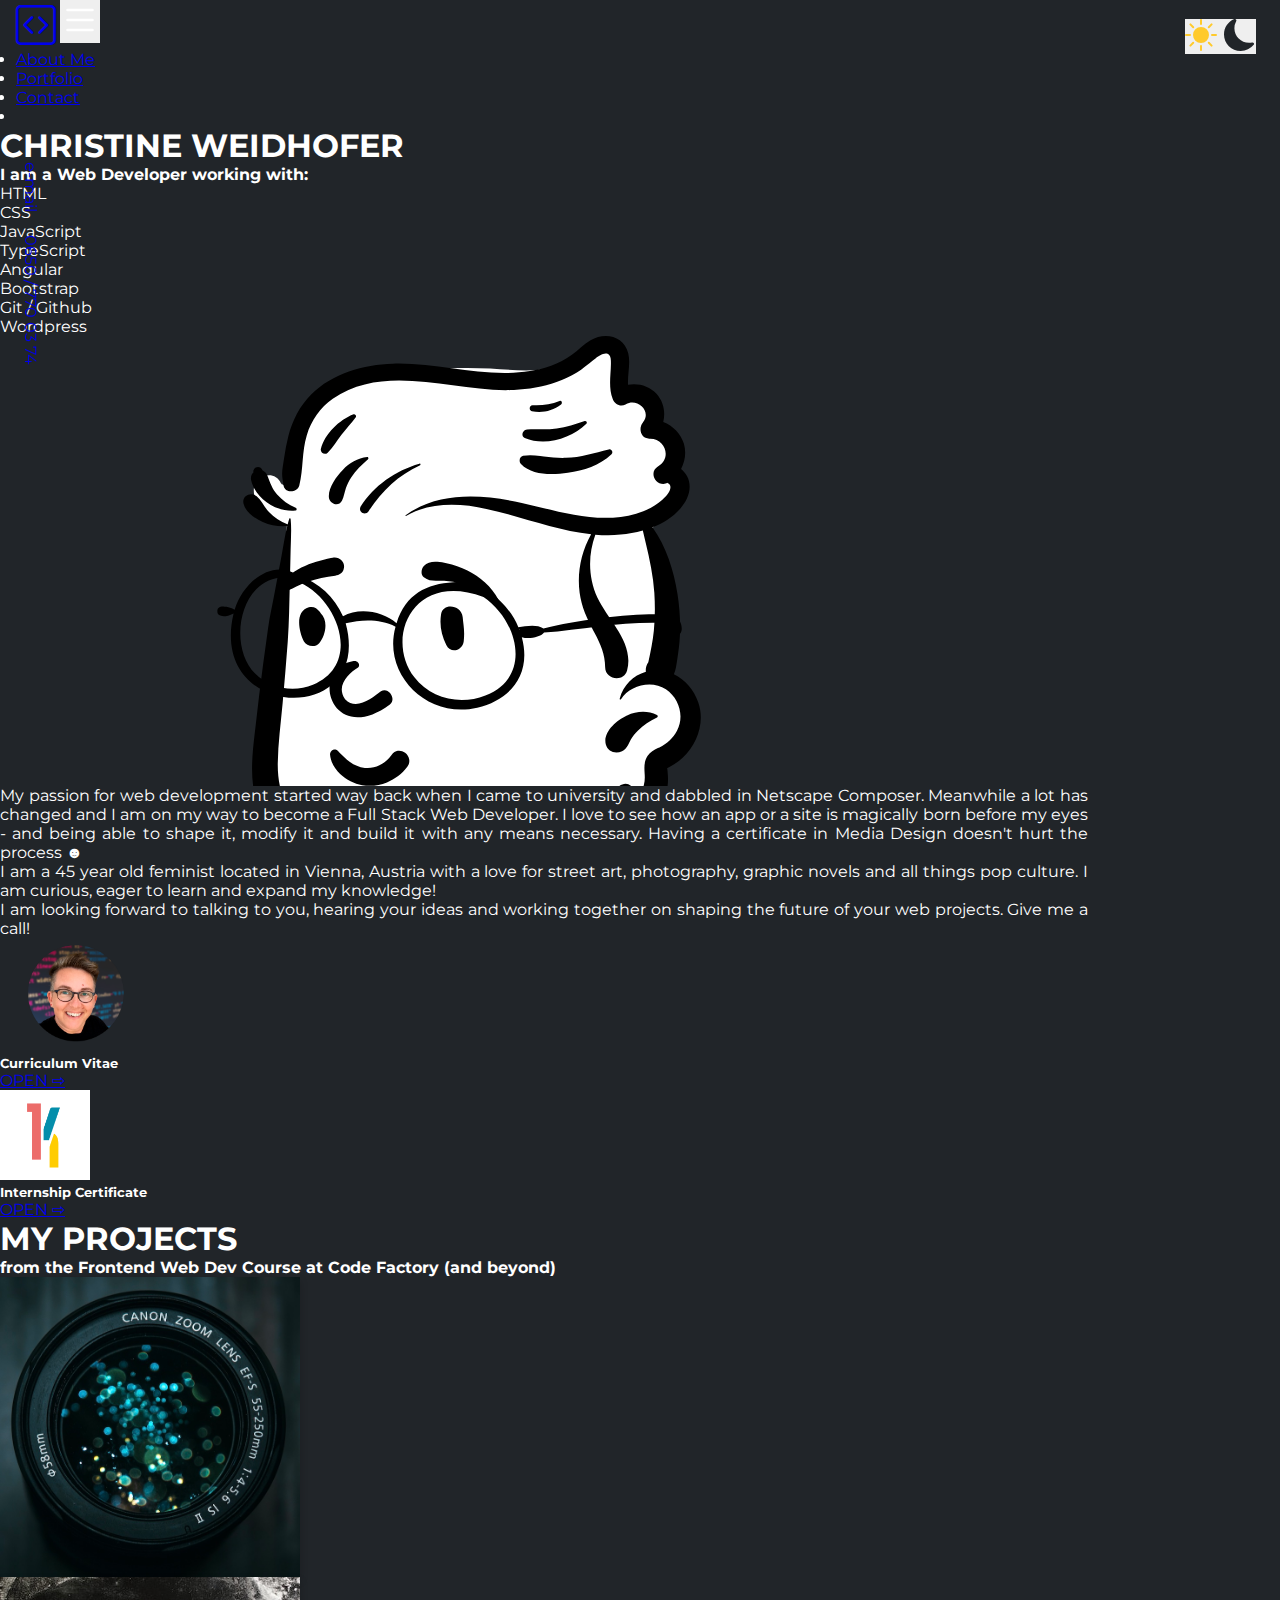
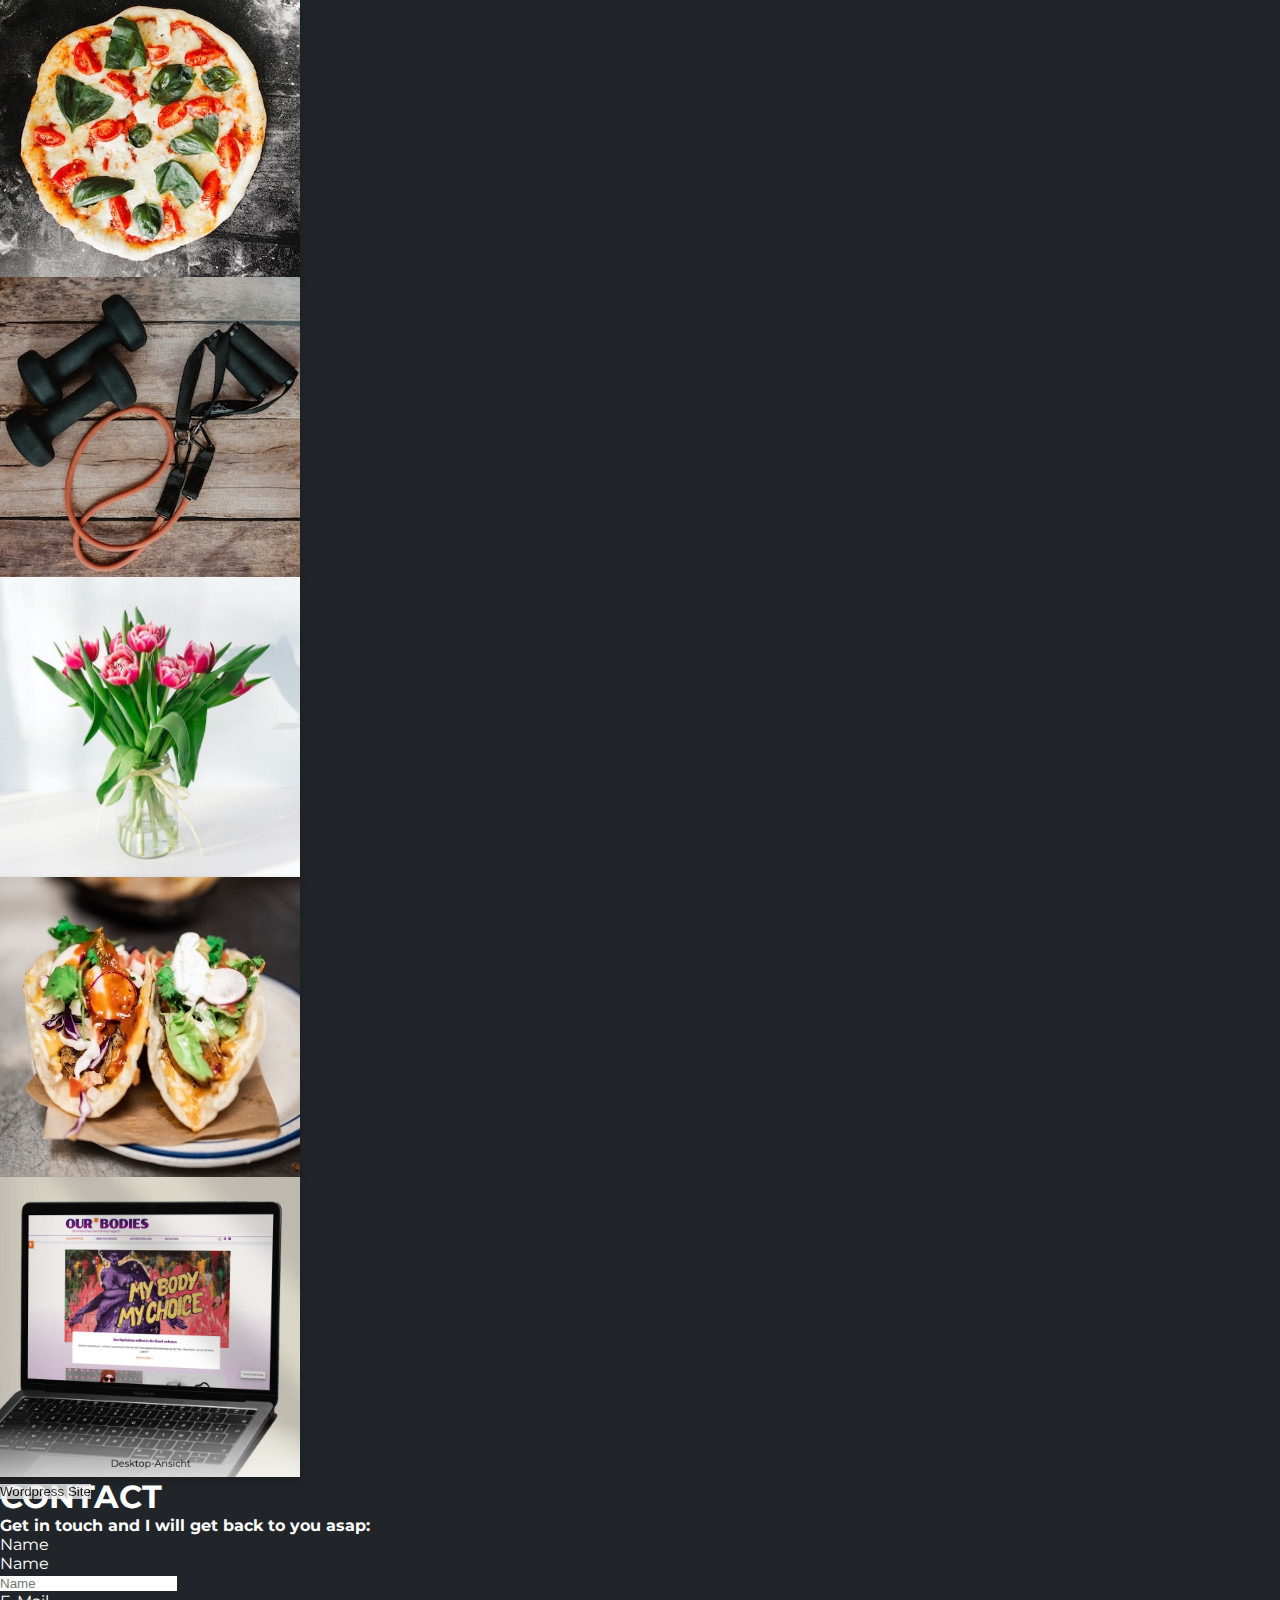
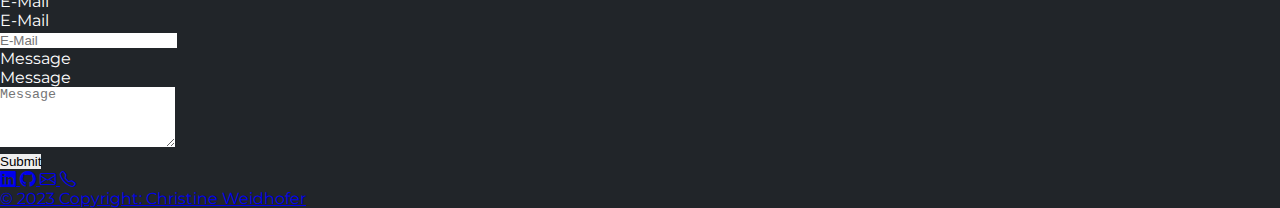
==== index.html @ 84684dff "add certificates/pics" ====
<!DOCTYPE html>
<html lang="en">
<head>
  <meta charset="UTF-8">
  <meta http-equiv="X-UA-Compatible" content="IE=edge">
  <meta name="viewport" content="width=device-width, initial-scale=1.0">
  <meta name="description" content="A selection of my projects from the Frontend Web Dev Course">
  <meta name="author" content="Christine Weidhofer">
  <title>Portfolio Christine Weidhofer</title>
  <link rel="icon" type="image/x-icon" href="favicon.ico">
  <!-- Bootstrap icons -->
  <link rel="stylesheet" href="https://cdn.jsdelivr.net/npm/bootstrap-icons@1.10.3/font/bootstrap-icons.css">
  <!-- Bootstrap -->
  <link href="https://cdn.jsdelivr.net/npm/bootstrap@5.2.3/dist/css/bootstrap.min.css" rel="stylesheet" integrity="sha384-rbsA2VBKQhggwzxH7pPCaAqO46MgnOM80zW1RWuH61DGLwZJEdK2Kadq2F9CUG65" crossorigin="anonymous">
  <!-- animate.css -->
  <link rel="stylesheet" href="https://cdnjs.cloudflare.com/ajax/libs/animate.css/4.1.1/animate.min.css"/>
  <!-- my own styles -->
  <link rel="stylesheet" href="styles.css">
</head>
<body>
  <header>
    <nav class="navbar navbar-expand-lg bg-dark">
      <div class="container-fluid">
        <a class="navbar-brand text-warning" href="#"><i class="bi bi-code-square"></i></a>
        <button class="navbar-toggler" type="button" data-bs-toggle="collapse" data-bs-target="#navbarNav" aria-controls="navbarNav" aria-expanded="false" aria-label="Toggle navigation">
          <svg xmlns="http://www.w3.org/2000/svg" width="40" height="40" fill="white" class="bi bi-list" viewBox="0 0 16 16">
            <path fill-rule="evenodd" d="M2.5 12a.5.5 0 0 1 .5-.5h10a.5.5 0 0 1 0 1H3a.5.5 0 0 1-.5-.5zm0-4a.5.5 0 0 1 .5-.5h10a.5.5 0 0 1 0 1H3a.5.5 0 0 1-.5-.5zm0-4a.5.5 0 0 1 .5-.5h10a.5.5 0 0 1 0 1H3a.5.5 0 0 1-.5-.5z"/>
          </svg>
        </button>
        <div class="collapse navbar-collapse" id="navbarNav">
          <ul class="navbar-nav d-flex justify-content-between align-items-center">
            <div class="nav-wrap d-flex flex-column flex-lg-row justify-content-center align-items-center">
              <li class="nav-item">
                <a class="nav-link text-light text-uppercase" href="#about">About Me</a>
              </li>
              <li class="nav-item">
                <a class="nav-link text-light text-uppercase" href="#portfolio">Portfolio</a>
              </li>
              <li class="nav-item">
                <a class="nav-link text-light text-uppercase" href="#contact">Contact</a>
              </li>
            </div>
            <div>
              <!-- Dark / Light - Mode Button -->
              <li class="nav-item">
                <button id="btn-light-mode" class="btn btn-secondary text-light btn-light-mode" aria-label="dark mode button"><svg xmlns="http://www.w3.org/2000/svg" width="32" height="32" fill="#ffca2b" class="bi bi-brightness-high-fill" viewBox="0 0 16 16">
                  <path d="M12 8a4 4 0 1 1-8 0 4 4 0 0 1 8 0zM8 0a.5.5 0 0 1 .5.5v2a.5.5 0 0 1-1 0v-2A.5.5 0 0 1 8 0zm0 13a.5.5 0 0 1 .5.5v2a.5.5 0 0 1-1 0v-2A.5.5 0 0 1 8 13zm8-5a.5.5 0 0 1-.5.5h-2a.5.5 0 0 1 0-1h2a.5.5 0 0 1 .5.5zM3 8a.5.5 0 0 1-.5.5h-2a.5.5 0 0 1 0-1h2A.5.5 0 0 1 3 8zm10.657-5.657a.5.5 0 0 1 0 .707l-1.414 1.415a.5.5 0 1 1-.707-.708l1.414-1.414a.5.5 0 0 1 .707 0zm-9.193 9.193a.5.5 0 0 1 0 .707L3.05 13.657a.5.5 0 0 1-.707-.707l1.414-1.414a.5.5 0 0 1 .707 0zm9.193 2.121a.5.5 0 0 1-.707 0l-1.414-1.414a.5.5 0 0 1 .707-.707l1.414 1.414a.5.5 0 0 1 0 .707zM4.464 4.465a.5.5 0 0 1-.707 0L2.343 3.05a.5.5 0 1 1 .707-.707l1.414 1.414a.5.5 0 0 1 0 .708z"/>
                </svg>&nbsp;&nbsp;<svg xmlns="http://www.w3.org/2000/svg" width="32" height="32" fill="#212529" class="bi bi-moon-fill" viewBox="0 0 16 16">
                  <path d="M6 .278a.768.768 0 0 1 .08.858 7.208 7.208 0 0 0-.878 3.46c0 4.021 3.278 7.277 7.318 7.277.527 0 1.04-.055 1.533-.16a.787.787 0 0 1 .81.316.733.733 0 0 1-.031.893A8.349 8.349 0 0 1 8.344 16C3.734 16 0 12.286 0 7.71 0 4.266 2.114 1.312 5.124.06A.752.752 0 0 1 6 .278z"/>
                </svg></button>
                <!-- Dark / Light - Mode Button END -->
            </li>
            </div>
          </ul>
        </div>
      </div>
    </nav>
  </header>
  <main class="row row-cols-2 g-0 mx-auto main-wrapper">

    <!-- Sidebar with contact info (col-1)-->
    <div class="col-1 sidebar p-0">
      <div class="fixed-wrapper">
        <a href="mailto:christine.weidhofer@icloud.com" class="btn btn-secondary text-warning fs-5 py-3">e-mail</a><br><br>
        <a href="tel:+436507700374" class="btn btn-secondary text-warning fs-5 py-3">0650 / 770 03 74</a>
      </div>
    </div>
    <!-- Sidebar with contact info End -->

    <!-- Main Content Area (col-11)-->
    <!-- About Me -->
    <div class="col-11 main-content p-0 m-0 mx-auto">
      <h1 id="about" class="display-5 text-center mt-5">CHRISTINE WEIDHOFER</h1>
      <h4 class="text-muted text-center">I am a Web Developer working with:</h4>

      <!-- Avatar-Section -->
      <div class="avatar-wrapper row row-cols-2 g-0 my-5 mx-auto">
        <ul class="d-flex flex-column justify-content-evenly align-items-center position-relative">
          <li class="bg-warning rounded-pill text-dark fw-bold my-1 py-2 px-4 animate__animated animate__backInLeft">HTML</li>
          <li class="bg-warning rounded-pill text-dark fw-bold my-1 py-2 px-4 animate__animated animate__backInLeft animate__delay-1s">CSS</li>
          <li class="bg-warning rounded-pill text-dark fw-bold my-1 py-2 px-4 animate__animated animate__backInLeft animate__delay-2s">JavaScript</li>
          <li class="bg-warning rounded-pill text-dark fw-bold my-1 py-2 px-4 animate__animated animate__backInLeft animate__delay-3s">TypeScript</li>
          <li class="bg-warning rounded-pill text-dark fw-bold my-1 py-2 px-4 animate__animated animate__backInLeft animate__delay-3s">Angular</li>
          <li class="bg-warning rounded-pill text-dark fw-bold my-1 py-2 px-4 animate__animated animate__backInLeft animate__delay-2s">Bootstrap</li>
          <li class="bg-warning rounded-pill text-dark fw-bold my-1 py-2 px-4 animate__animated animate__backInLeft animate__delay-1s">Git / Github</li>
          <li class="bg-warning rounded-pill text-dark fw-bold my-1 py-2 px-4 animate__animated animate__backInLeft">Wordpress</li>
        </ul>
        <div class="avatar"></div>
      </div>

      <!-- Avatar-Section End -->
      <div class="about-text shadow rounded p-5 my-5 mx-auto">
        <p>My passion for web development started way back when I came to university and dabbled in Netscape Composer. Meanwhile a lot has changed and I am on my way to become a Full Stack Web Developer. I love to see how an app or a site is magically born before my eyes - and being able to shape it, modify it and build it with any means necessary. Having a certificate in Media Design doesn't hurt the process &#9787;</p>
        <p>I am a 45 year old feminist located in Vienna, Austria with a love for street art, photography, graphic novels and all things pop culture. I am curious, eager to learn and expand my knowledge!</p>
        <p>I am looking forward to talking to you, hearing your ideas and working together on shaping the future of your web projects. Give me a call!</p>
      </div>
      <!-- About Me End -->

      <!-- Certificates -->
              <div class="about-text shadow rounded p-3 my-5 mx-auto d-flex flex-column flex-lg-row justify-content-center align-items-center">
                <div class="d-flex m-4 align-items-center">
                  <img src="assets/Portrait_Christine_Weidhofer.png" width="150" alt="headshot of me, smiling, short dark blond hair, glasses">
                  <h5 class="pe-4">Curriculum Vitae</h5>
                  <a class="btn btn-secondary text-warning" href="assets/Lebenslauf_Christine_Weidhofer.pdf" target="_blank" class="">OPEN&nbsp;&#8680;</a>
                </div>
                <div class="d-flex m-4 align-items-center">
                  <img class="rounded-circle me-4" src="assets/logo_komplizinnen.png" width="90" alt="letter K, many colored parts make up the letter">
                  <h5 class="pe-4">Internship Certificate</h5>
                  <a class="btn btn-secondary text-warning" href="assets/Bestätigung_Praktikum.pdf" target="_blank" class="">OPEN&nbsp;&#8680;</a>
                </div>
              </div>
      <!-- Certificates END -->

      <!-- Flip Cards Portfolio -->
      <h1 id="portfolio" class="display-5 text-center mt-5">MY PROJECTS</h1>
      <h4 class="text-muted text-center">from the Frontend Web Dev Course at Code Factory (and beyond)</h4>
      <div class="container my-5 mx-auto">
        <div class="row row-cols-1 row-cols-md-2 row-cols-lg-3 row-cols-xl-4 g-0 justify-content-center">
          <div class="flip-card m-2">
            <div class="flip-card-inner">
              <div class="flip-card-front rounded">
                <div class="text-center d-flex justify-content-center align-items-end position-relative">
                  <img src="/FrontendProject/assets/hero1square.jpg" alt="Lens of a Camera refelcting green flares" style="width:300px;height:300px;">
                  <button class="opa w-100 text-light bg-dark text-center py-2 px-4 position-absolute">Team Project - Angular</button>
                </div>
              </div>
              <div class="flip-card-back card-body p-4 d-flex flex-column justify-content-between rounded">
                  <div class="text-wrapper">
                    <h5 class="card-title">Frontend Project</h5>
                    <h6 class="card-subtitle mb-2 text-muted">Angular Project</h6>
                    <p class="card-text">PHOTO 10 - the photographers. Team Work with Lamia, Taner, Jiri and Lukasz. HTML, CSS, Angular</p>
                  </div>
                  <div class="btn-wrapper d-flex justify-content-between">
                    <a href="/FrontendProject/index.html" class="btn btn-secondary mt-4">Go to project &#8680;</a>
                    <!-- Github-Button -->
                    <a class="btn btn-outline-secondary btn-floating mt-4" href="https://github.com/ChristineWeidhofer/Portfolio-Frontend.git" aria-label="Link to github" target="_blank" role="button">
                      <i class="bi-github"></i>
                    </a>
                  </div>
              </div>
            </div>
          </div>
          <div class="flip-card m-2">
            <div class="flip-card-inner">
              <div class="flip-card-front rounded">
                <div class="text-center d-flex justify-content-center align-items-end position-relative">
                  <img src="/Ristorante/assets/pizza.jpg" alt="Pizza with cheese, tomato and basil" style="width:300px;height:300px;">
                  <button class="opa w-100 text-light bg-dark text-center py-2 px-4 position-absolute">Code Review - Angular</button>
                </div>
              </div>
              <div class="flip-card-back card-body p-4 d-flex flex-column justify-content-between rounded">
                  <div class="text-wrapper">
                    <h5 class="card-title">Ristorante</h5>
                    <h6 class="card-subtitle mb-2 text-muted">Code Review III (Angular)</h6>
                    <p class="card-text">Restaurant with online order, a detailed product view, buy-button and shopping cart realized with Angular</p>
                  </div>
                  <div class="btn-wrapper d-flex justify-content-between">
                    <a href="/Ristorante/index.html" class="btn btn-secondary mt-4">Go to project &#8680;</a>
                    <!-- Github-Button -->
                    <a class="btn btn-outline-secondary btn-floating mt-4" href="https://github.com/ChristineWeidhofer/FE18-CR3-ChristineWeidhofer.git" aria-label="Link to github" target="_blank" role="button">
                      <i class="bi-github"></i>
                    </a>
                  </div>
              </div>
            </div>
          </div>
          <div class="flip-card m-2">
            <div class="flip-card-inner">
              <div class="flip-card-front rounded">
                <div class="text-center d-flex justify-content-center align-items-end position-relative">
                  <img src="/To-Do-List/images/work-out.jpg" alt="Black dumbbells on a wooden floor" style="width:300px;height:300px;">
                  <button class="opa w-100 text-light bg-dark text-center py-2 px-4 position-absolute">Code Review - JavaScript</button>
                </div>
              </div>
              <div class="flip-card-back card-body p-4 d-flex flex-column justify-content-between rounded">
                  <div class="text-wrapper">
                    <h5 class="card-title">To-Do-List</h5>
                    <h6 class="card-subtitle mb-2 text-muted">Code Review II (JavaScript)</h6>
                    <p class="card-text">A dynamic and sortable to-do-list with data from a JSON-file.</p>
                  </div>
                  <div class="btn-wrapper d-flex justify-content-between">
                    <a href="/To-Do-List/index.html" class="btn btn-secondary mt-4">Go to project &#8680;</a>
                    <!-- Github-Button -->
                    <a class="btn btn-outline-secondary btn-floating mt-4" href="https://github.com/ChristineWeidhofer/FE18-CR2-ChristineWeidhofer.git" aria-label="Link to github" target="_blank" role="button">
                      <i class="bi-github"></i>
                    </a>
                  </div>
              </div>
            </div>
          </div>
          <div class="flip-card m-2">
            <div class="flip-card-inner">
              <div class="flip-card-front rounded">
                <div class="text-center d-flex justify-content-center align-items-end position-relative">
                  <img src="/FlowerShop/images/flowersquare.jpg" alt="Pink tulips with green leaves in a clear vase" style="width:300px;height:300px;">
                  <button class="opa w-100 text-light bg-dark text-center py-2 px-4 position-absolute">E-Commerce - JavaScript</button>
                </div>
              </div>
              <div class="flip-card-back card-body p-4 d-flex flex-column justify-content-between rounded">
                  <div class="text-wrapper">
                    <h5 class="card-title">Flower Shop</h5>
                    <h6 class="card-subtitle mb-2 text-muted">JavaScript Project</h6>
                    <p class="card-text">My first JavaScript E&#8209;Commerce Solution using and modifying a design template from Code Factory.</p>
                  </div>
                  <div class="btn-wrapper d-flex justify-content-between">
                    <a href="/FlowerShop/index.html" class="btn btn-secondary mt-4">Go to project &#8680;</a>
                    <!-- Github-Button -->
                    <a class="btn btn-outline-secondary btn-floating mt-4" href="https://github.com/ChristineWeidhofer/Day_19_JS_Cart.git" aria-label="Link to github" target="_blank" role="button">
                      <i class="bi-github"></i>
                    </a>
                  </div>
              </div>
            </div>
          </div>
          <div class="flip-card m-2">
            <div class="flip-card-inner">
              <div class="flip-card-front rounded">
                <div class="text-center d-flex justify-content-center align-items-end position-relative">
                  <img src="/FoodBlog/assets/tacosquare.jpg" alt="Two juicy tacos on a plate" style="width:300px;height:300px;">
                  <button class="opa w-100 text-light bg-dark text-center py-2 px-4 position-absolute">Code Review - HTML, CSS</button>
                </div>
              </div>
              <div class="flip-card-back card-body p-4 d-flex flex-column justify-content-between rounded">
                  <div class="text-wrapper">
                    <h5 class="card-title">Food Blog</h5>
                    <h6 class="card-subtitle mb-2 text-muted">Code Review I (HTML + CSS only)</h6>
                    <p class="card-text">A nice little food blogging site with usage of grid and my knowledge of HTML and CSS.</p>
                  </div>
                  <div class="btn-wrapper d-flex justify-content-between">
                    <a href="/FoodBlog/index.html" class="btn btn-secondary mt-4">Go to project &#8680;</a>
                    <!-- Github-Button -->
                    <a class="btn btn-outline-secondary btn-floating mt-4" href="https://github.com/ChristineWeidhofer/FE18-CR1-ChristineWeidhofer.git" aria-label="Link to github" target="_blank" role="button">
                      <i class="bi-github"></i>
                    </a>
                  </div>
              </div>
            </div>
          </div>
          <div class="flip-card m-2">
            <div class="flip-card-inner">
              <div class="flip-card-front rounded">
                <div class="text-center d-flex justify-content-center align-items-end position-relative">
                  <img src="/wordpress/website_ourbodies.png" alt="macbook with website Our Bodies opened, a large colorful pic with slogan 'Our Bodies Our Choice'" style="width:300px;height:300px;">
                  <button class="opa w-100 text-light bg-dark text-center py-2 px-4 position-absolute">Wordpress Site</button>
                </div>
              </div>
              <div class="flip-card-back card-body p-4 d-flex flex-column justify-content-between rounded">
                  <div class="text-wrapper">
                    <h5 class="card-title">Our Bodies</h5>
                    <h6 class="card-subtitle mb-2 text-muted">Wordpress Site</h6>
                    <p class="card-text">For the feminist health magazine "Our Bodies" I designed, created and implemented a Wordpress site (in German) and their logo.</p>
                  </div>
                  <div class="btn-wrapper">
                    <a href="https://ourbodies.at" target="_blank" class="btn btn-secondary mt-4">Go to project &#8680;</a>
                  </div>
              </div>
            </div>
          </div>
        </div>
      </div>
      <!-- Flip Cards Portfolio End -->

      <!-- Contact -->
      <h1 id="contact" class="display-5 text-center mt-5">CONTACT</h1>
      <h4 class="text-muted text-center">Get in touch and I will get back to you asap:</h4>
      <!-- Contact End -->
      
      <!-- Contact Form -->
      <div class="contact-wrapper mx-auto">
        <form class="row g-2 m-5 flex-column justify-content-center align-items-start">
          
          <div class="col-12">
            <label class="visually-hidden" for="inlineFormInputGroupName">Name</label>
            <div class="input-group">
              <div class="input-group-text">Name</div>
              <input type="text" class="form-control" id="inlineFormInputGroupName" placeholder="Name">
            </div>
          </div>
        
          <div class="col-12">
            <label class="visually-hidden" for="inlineFormInputGroupEmail">E-Mail</label>
            <div class="input-group">
              <div class="input-group-text">E-Mail</div>
              <input type="text" class="form-control" id="inlineFormInputGroupEmail" placeholder="E-Mail">
            </div>
          </div>
          
          <div class="col-12">
            <label class="visually-hidden" for="inlineFormInputGroupMessage">Message</label>
            <div class="input-group">
              <div class="input-group-text">Message</div>
              <textarea type="text" class="form-control" id="inlineFormInputGroupMessage" placeholder="Message" rows="4"></textarea>
            </div>
          </div>
        
          <div class="col-12">
            <button type="submit" class="btn btn-secondary text-warning mt-3">Submit</button>
          </div>
        </form>
      </div>
      <!-- Contact Form END -->

      <!-- <h4 class="text-muted text-center m-5">Or get in touch via e-mail:&nbsp;&nbsp;<span><a id="swing" class="btn btn-lg btn-secondary text-warning mt-4 mt-sm-0" href="mailto:christine.weidhofer@icloud.com">Contact</a></span></h4> -->

      <!-- Scroll to top -->
      <button type="button" class="btn btn-warning btn-floating text-dark" id="btn-back-to-top">
        <i class="bi-arrow-up-square"></i>
      </button>
      <!-- Scroll to top end -->

    </div>
  </main>
    
  <!-- Footer -->
  <footer class="bg-dark text-center text-white">
    <div class="container p-4">

      <!-- Section: Social media -->
      <section class="mb-4">
        <a class="btn btn-outline-light btn-floating m-1" href="https://www.linkedin.com/in/christine-weidhofer-702b55251/" aria-label="Link to linkedin" target="_blank" role="button">
            <i class="bi-linkedin"></i>
        </a>
        <a class="btn btn-outline-light btn-floating m-1" href="https://github.com/ChristineWeidhofer" aria-label="Link to github" target="_blank" role="button">
            <i class="bi-github"></i>
        </a>
        <a class="btn btn-outline-light btn-floating m-1" href="mailto:christine.weidhofer@icloud.com" aria-label="write me an e-mail" target="_blank" role="button">
          <i class="bi bi-envelope"></i>
      </a>
      <a class="btn btn-outline-light btn-floating m-1" href="tel:+436507700374" aria-label="call my phone number" role="button">
        <i class="bi bi-telephone"></i>
      </a>
      </section>
      <!-- Section: Social media -->

      <!-- Copyright -->
      <div class="text-center">
        <a class="text-light text-decoration-none footer-text" href="#">© 2023 Copyright: Christine Weidhofer</a>
      </div>
      <!-- Copyright -->

    </div>
  </footer>
  <!-- Footer END -->

  <!-- Bootstrap -->
  <script src="https://cdn.jsdelivr.net/npm/bootstrap@5.2.3/dist/js/bootstrap.bundle.min.js" integrity="sha384-kenU1KFdBIe4zVF0s0G1M5b4hcpxyD9F7jL+jjXkk+Q2h455rYXK/7HAuoJl+0I4" crossorigin="anonymous"></script>
  <!-- my script -->
  <script src="script.js"></script>
</body>
</html>
---- styles.css ----
@import url('https://fonts.googleapis.com/css2?family=Montserrat:wght@400;700&display=swap');

* {
  margin: 0;
  padding: 0;
  border: 0;
  box-sizing: border-box;
}

body, html {
  width: 100%;
  font-family: 'Montserrat', sans-serif;
  background: #212529;
  color: white;
}

/* navigation area */
.navbar {
  position: relative;
  padding-left: 1rem;
}

.navbar-brand {
  font-size: 40px;
}

.nav-link {
  transition: all 0.2s linear;
}

.nav-link:hover {
  transform: scale(1.1);
}

.btn-light-mode {
  position: absolute;
  right: 1.5rem;
  top: 1.2rem;
}

.btn-light-mode:hover {
  box-shadow: 0px 0px 15px #FFCA2B;
}

.sidebar a {
  text-decoration: none;
  writing-mode: vertical-lr;
  margin-left: 1.3rem;
}

.sidebar {
  position: relative;
}

/* sidebar-wrapper fixed */
.fixed-wrapper {
  position: fixed;
  top: 18vh;
  left: 0;
}

.avatar-wrapper li {
  list-style-type: none;
  cursor: default;
}
.avatar {
  min-height: 50vh;
  background-image: url("assets/avatar2.svg");
  background-size: cover;
  background-position: top;
}

.about-text {
  width: 85%;
  text-align: justify;
}

/* Flip Card Styles */

.flip-card {
  background-color: transparent;
  width: 300px;
  height: 300px;
  perspective: 1000px;
}

.flip-card-inner {
  position: relative;
  width: 100%;
  height: 100%;
  text-align: start;
  transition: transform 0.6s;
  transform-style: preserve-3d;
  box-shadow: 0 4px 8px 0 rgba(0,0,0,0.2);
}

.flip-card:hover .flip-card-inner {
  transform: rotateY(180deg);
}

.flip-card-front, .flip-card-back {
  position: absolute;
  width: 100%;
  height: 100%;
  -webkit-backface-visibility: hidden;
  backface-visibility: hidden;
}

.flip-card-front {
  background-color: transparent;
  color: black;
}

.flip-card-back {
  background-color: #FFCA2B;
  color: black;
  transform: rotateY(180deg);
}


/* text in cards should always be black*/
.text-wrapper {
  color: black;
}

.light-mode {
  background: white;
  color:#212529;
}

/* scroll to top */

#btn-back-to-top {
  position: fixed;
  bottom: 1.5rem;
  right: 1.5rem;
  display: none;
  font-size: 1.5rem;
  transition: all 0.2s linear;
}

#btn-back-to-top:hover {
  transform: scale(1.1);
}

.contact-wrapper {
  width: 60%;
}

/* footer */
.footer-text:hover {
  color: #FFCA2B;
}

/* media queries */

@media screen and (max-width: 991px) {
  .btn-light-mode {
    position: static;
    margin-bottom: 1rem;
  }
  .sidebar {
    display: none;
  }
  .about-text {
    width: 100%;
  }
  .contact-wrapper {
    width: 100%;
  }
}

@media screen and (max-width: 700px) {
  .card {
    width: 36rem;
  }
}

.opa {
  opacity: 0.8;
}

.main-wrapper {
  max-width: 1600px;
}
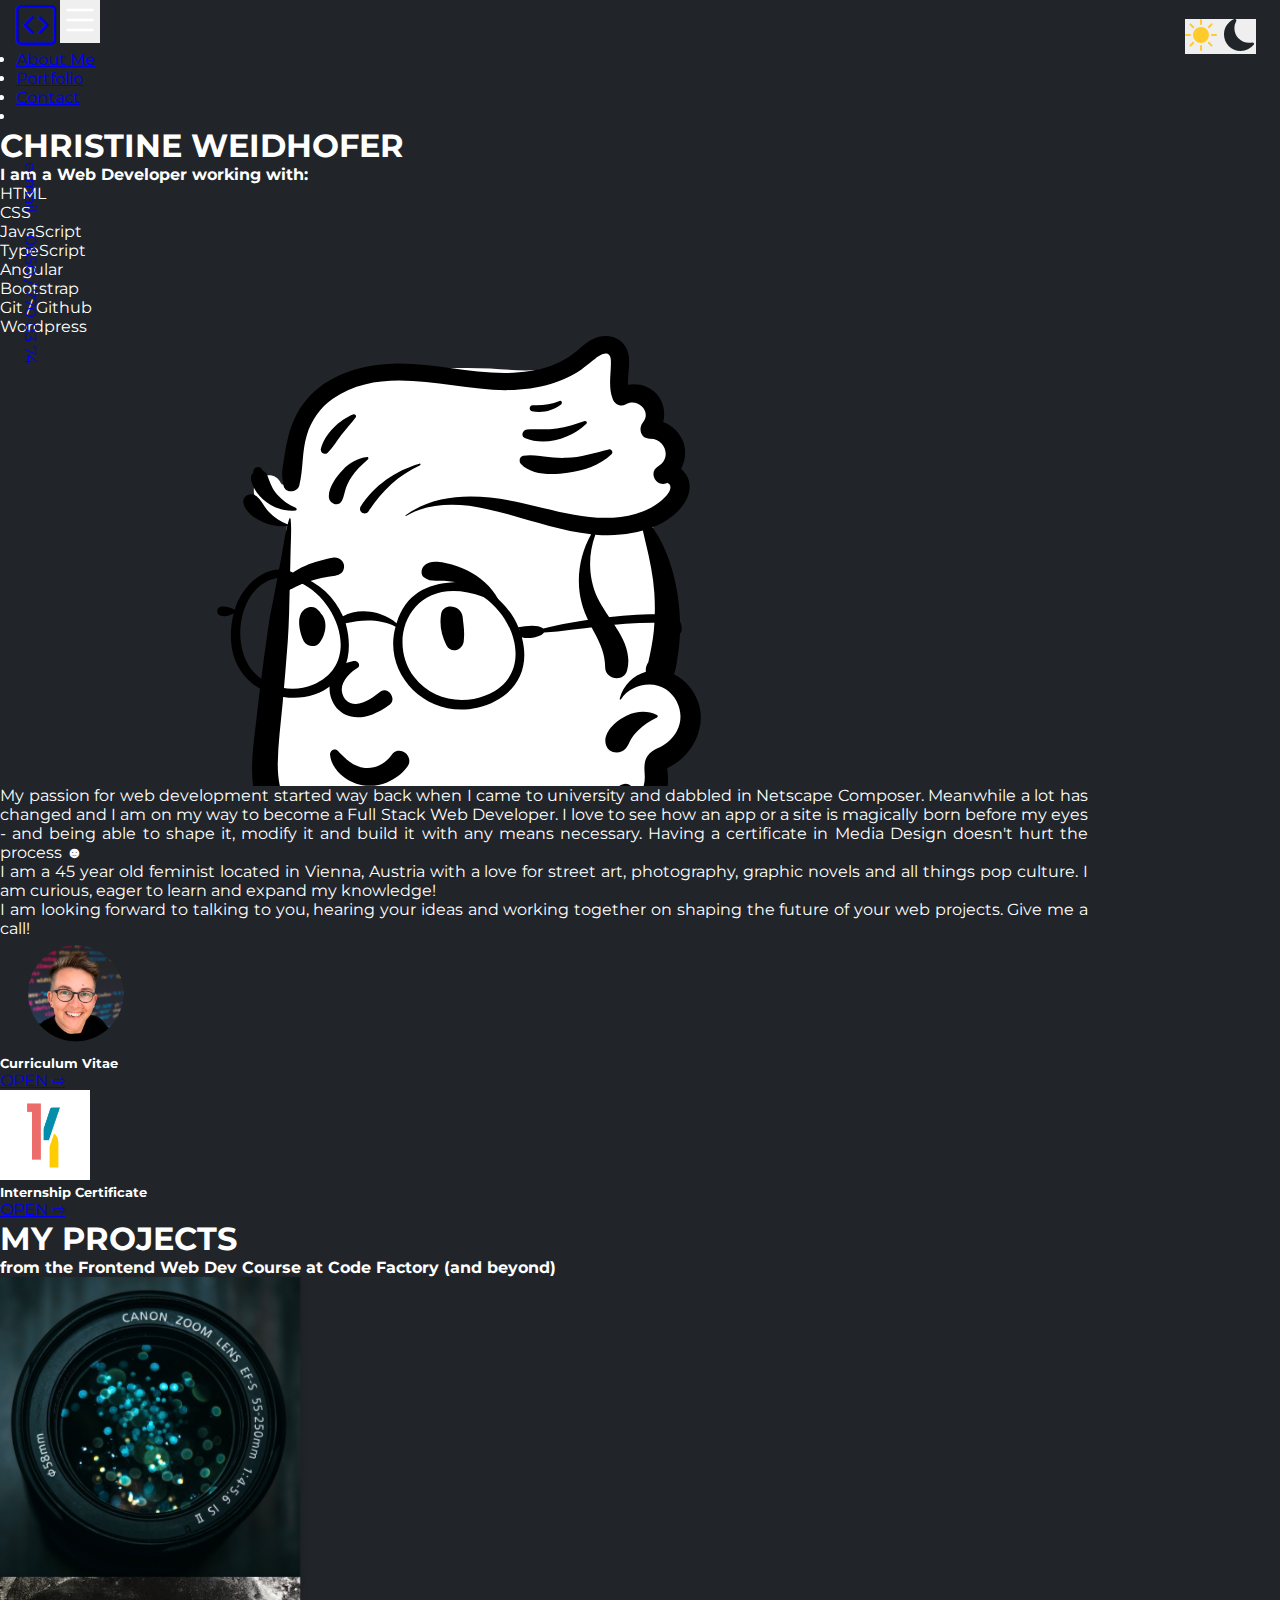
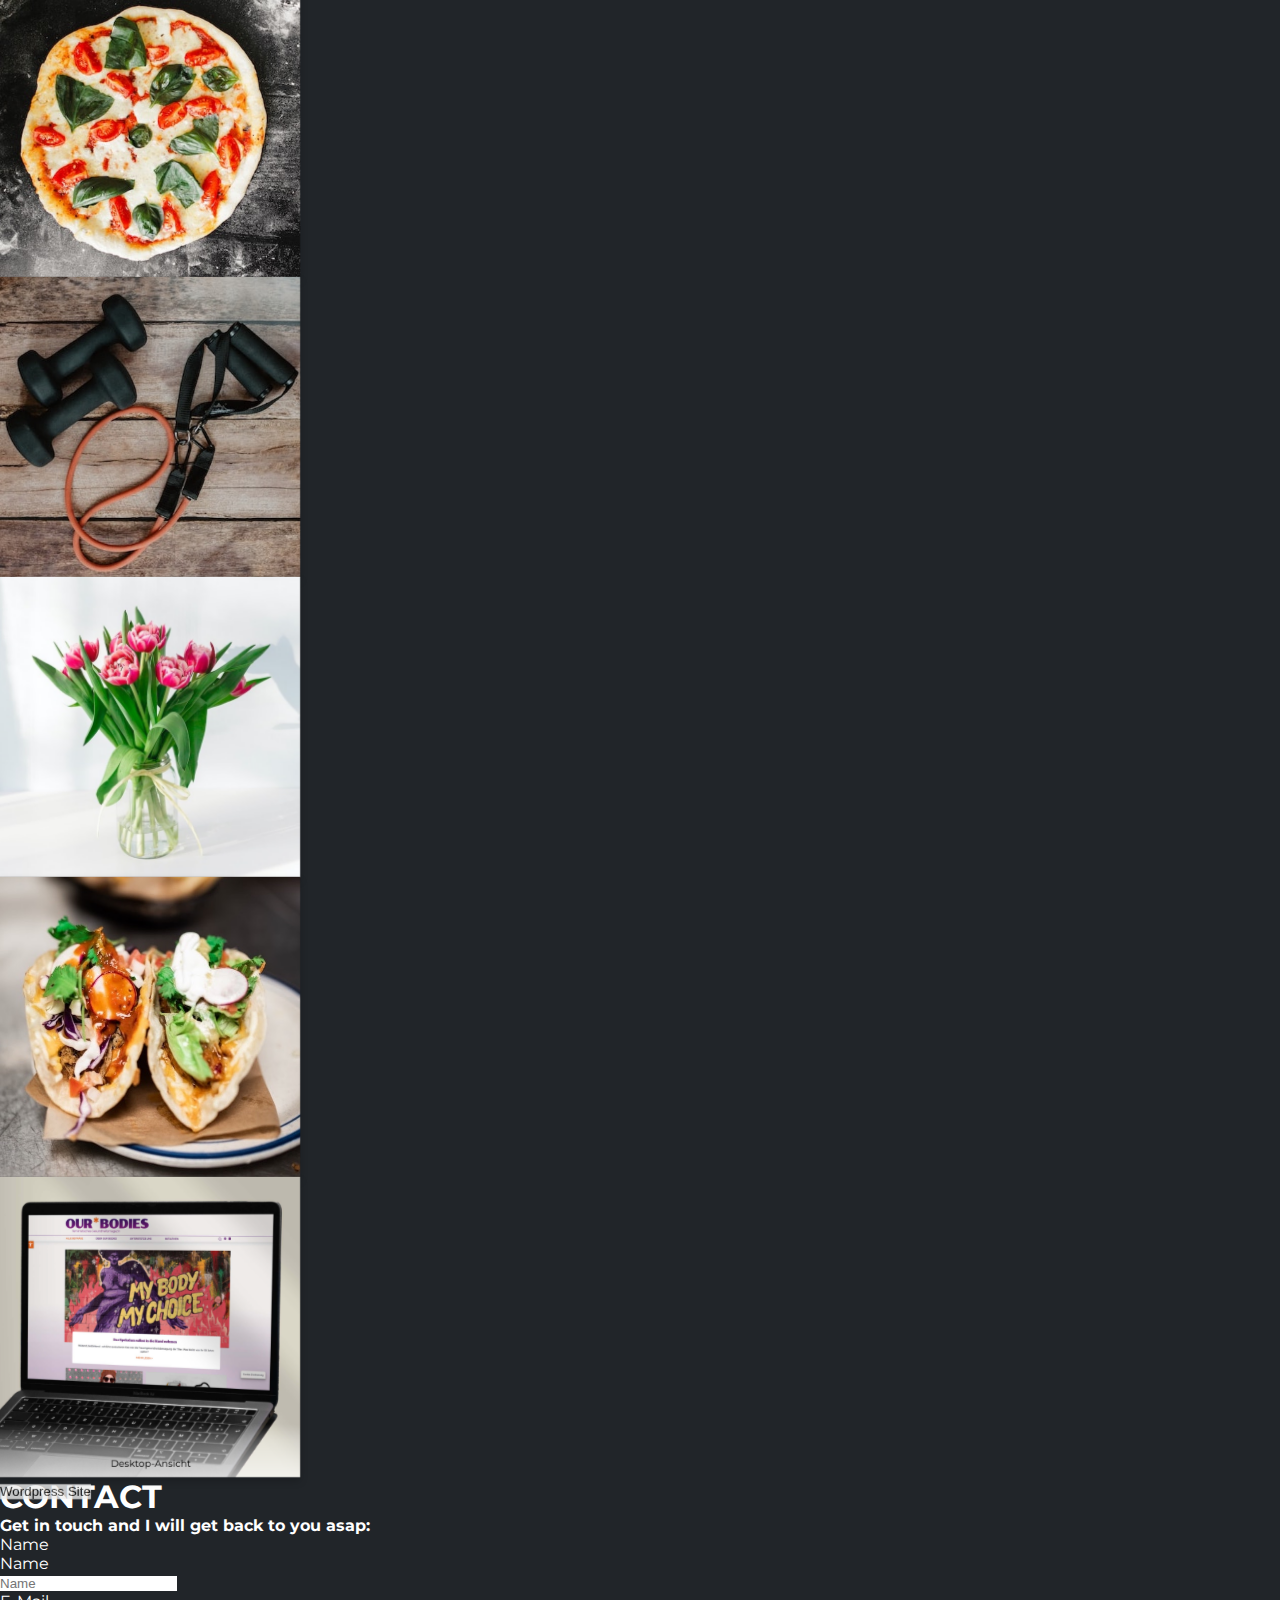
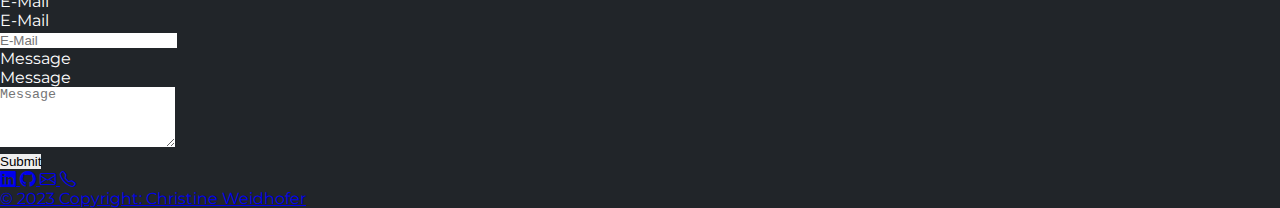
==== commit ac9e44f3: "final :)" ====
--- a/index.html
+++ b/index.html
@@ -130,10 +130,10 @@
                     <h6 class="card-subtitle mb-2 text-muted">Angular Project</h6>
                     <p class="card-text">PHOTO 10 - the photographers. Team Work with Lamia, Taner, Jiri and Lukasz. HTML, CSS, Angular</p>
                   </div>
-                  <div class="btn-wrapper d-flex justify-content-between">
-                    <a href="/FrontendProject/index.html" class="btn btn-secondary mt-4">Go to project &#8680;</a>
-                    <!-- Github-Button -->
-                    <a class="btn btn-outline-secondary btn-floating mt-4" href="https://github.com/ChristineWeidhofer/Portfolio-Frontend.git" aria-label="Link to github" target="_blank" role="button">
+                  <div class="btn-wrapper d-flex justify-content-between align-items-center">
+                    <a href="/FrontendProject/index.html" role="button" class="btn btn-secondary up">Go to project &#8680;</a>
+                    <!-- Github-Button -->
+                    <a class="btn btn-outline-secondary btn-floating align-items-center" href="https://github.com/ChristineWeidhofer/Portfolio-Frontend.git" aria-label="Link to github" target="_blank" role="button">
                       <i class="bi-github"></i>
                     </a>
                   </div>
--- a/styles.css
+++ b/styles.css
@@ -96,6 +96,7 @@
 
 .flip-card:hover .flip-card-inner {
   transform: rotateY(180deg);
+  -webkit-transform: rotateY(180deg);
 }
 
 .flip-card-front, .flip-card-back {
@@ -109,12 +110,15 @@
 .flip-card-front {
   background-color: transparent;
   color: black;
+  transform: translateZ(1px);
+  -webkit-transform: translateZ(1px);
 }
 
 .flip-card-back {
   background-color: #FFCA2B;
   color: black;
-  transform: rotateY(180deg);
+  transform: rotateY(180deg) translateZ(1px);
+  -webkit-transform: rotateY(180deg) translateZ(1px);
 }
 
 
@@ -182,4 +186,4 @@
 
 .main-wrapper {
   max-width: 1600px;
-}+}
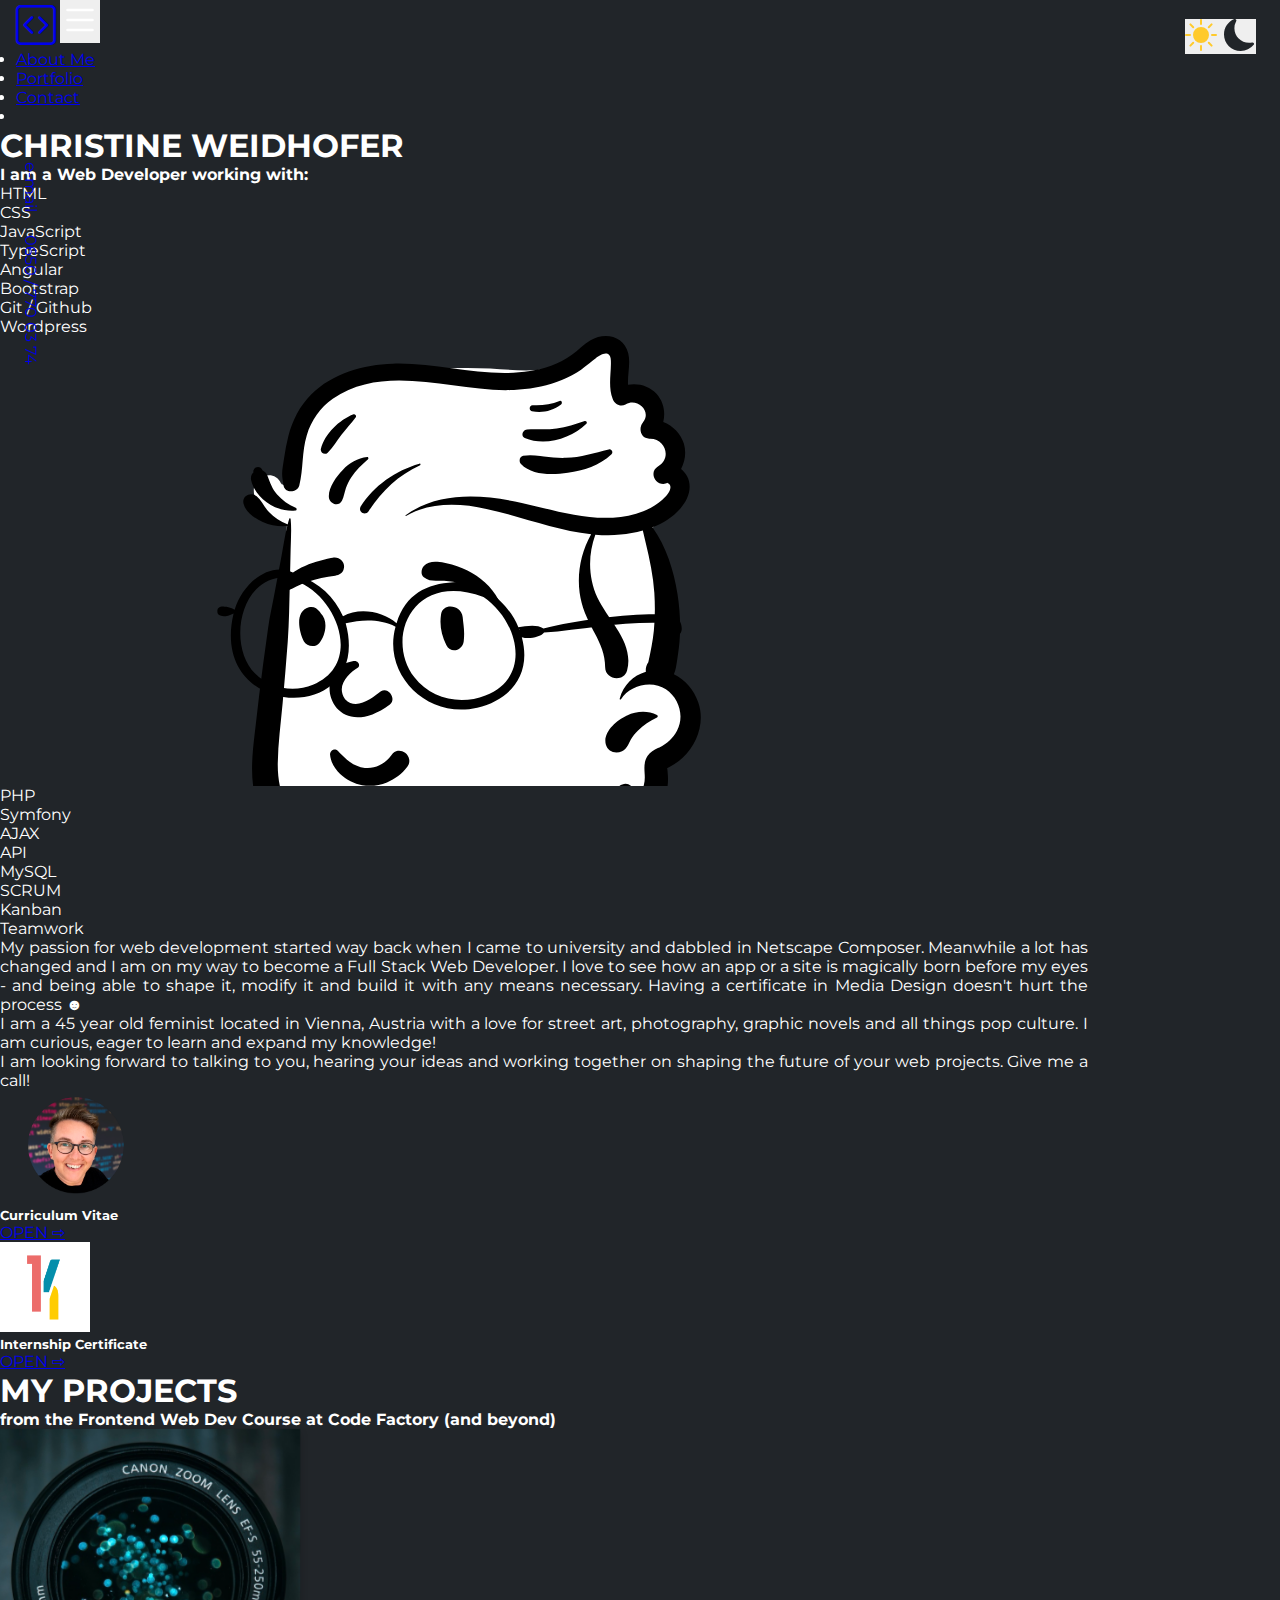
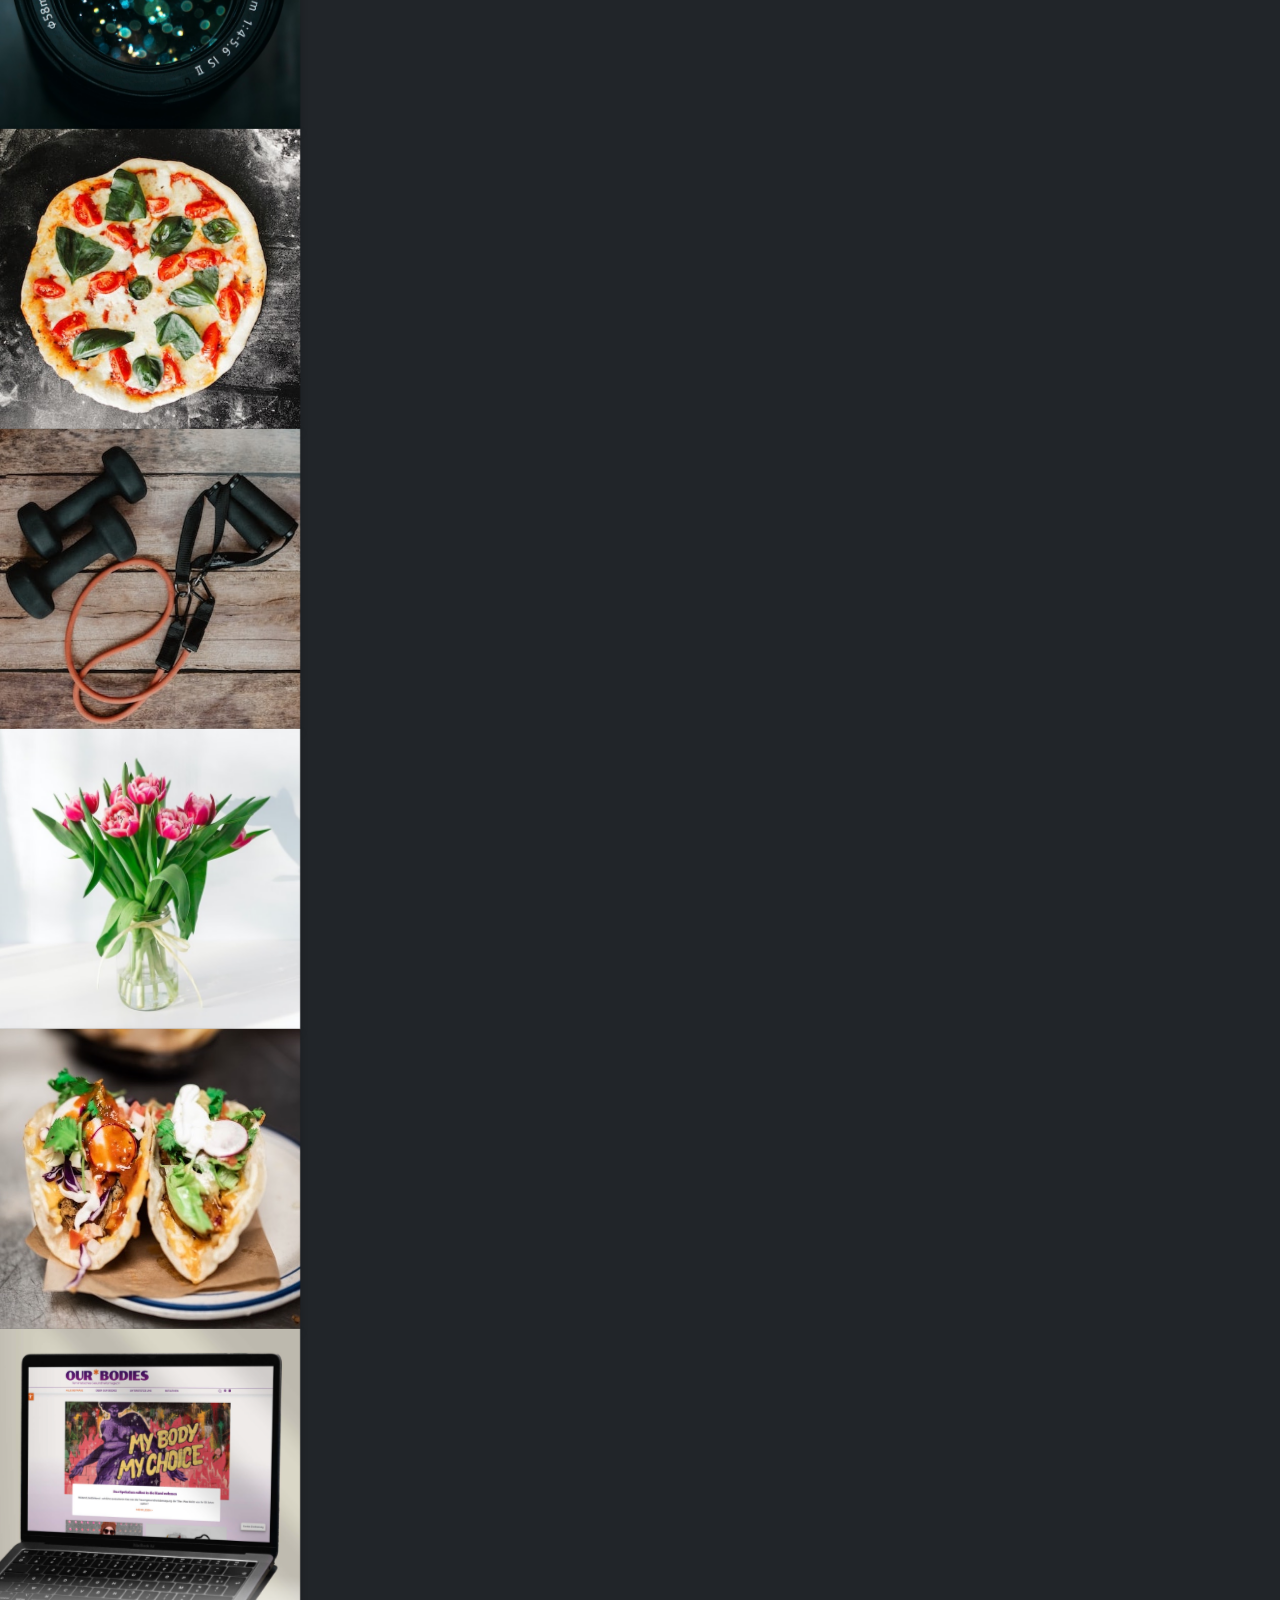
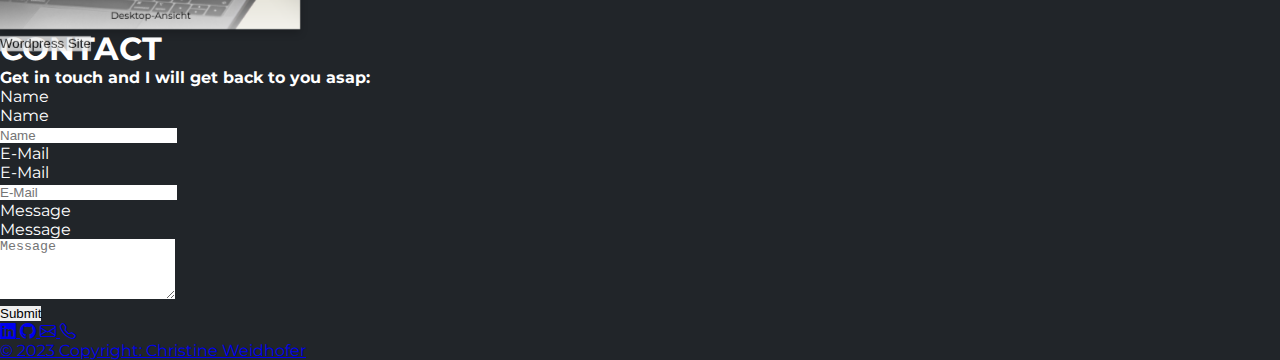
==== commit bf4ae8e5: "add backend pills update cv" ====
--- a/index.html
+++ b/index.html
@@ -73,8 +73,8 @@
       <h1 id="about" class="display-5 text-center mt-5">CHRISTINE WEIDHOFER</h1>
       <h4 class="text-muted text-center">I am a Web Developer working with:</h4>
 
-      <!-- Avatar-Section -->
-      <div class="avatar-wrapper row row-cols-2 g-0 my-5 mx-auto">
+      <!-- Skill-Section -->
+      <div class="avatar-wrapper row row-cols-3 g-0 my-5 mx-auto">
         <ul class="d-flex flex-column justify-content-evenly align-items-center position-relative">
           <li class="bg-warning rounded-pill text-dark fw-bold my-1 py-2 px-4 animate__animated animate__backInLeft">HTML</li>
           <li class="bg-warning rounded-pill text-dark fw-bold my-1 py-2 px-4 animate__animated animate__backInLeft animate__delay-1s">CSS</li>
@@ -86,6 +86,16 @@
           <li class="bg-warning rounded-pill text-dark fw-bold my-1 py-2 px-4 animate__animated animate__backInLeft">Wordpress</li>
         </ul>
         <div class="avatar"></div>
+        <ul class="d-flex flex-column justify-content-evenly align-items-center position-relative">
+          <li class="bg-warning rounded-pill text-dark fw-bold my-1 py-2 px-4 animate__animated animate__backInRight">PHP</li>
+          <li class="bg-warning rounded-pill text-dark fw-bold my-1 py-2 px-4 animate__animated animate__backInRight animate__delay-1s">Symfony</li>
+          <li class="bg-warning rounded-pill text-dark fw-bold my-1 py-2 px-4 animate__animated animate__backInRight animate__delay-2s">AJAX</li>
+          <li class="bg-warning rounded-pill text-dark fw-bold my-1 py-2 px-4 animate__animated animate__backInRight animate__delay-3s">API</li>
+          <li class="bg-warning rounded-pill text-dark fw-bold my-1 py-2 px-4 animate__animated animate__backInRight animate__delay-3s">MySQL</li>
+          <li class="bg-warning rounded-pill text-dark fw-bold my-1 py-2 px-4 animate__animated animate__backInRight animate__delay-2s">SCRUM</li>
+          <li class="bg-warning rounded-pill text-dark fw-bold my-1 py-2 px-4 animate__animated animate__backInRight animate__delay-1s">Kanban</li>
+          <li class="bg-warning rounded-pill text-dark fw-bold my-1 py-2 px-4 animate__animated animate__backInRight">Teamwork</li>
+        </ul>
       </div>
 
       <!-- Avatar-Section End -->
@@ -98,14 +108,14 @@
 
       <!-- Certificates -->
               <div class="about-text shadow rounded p-3 my-5 mx-auto d-flex flex-column flex-lg-row justify-content-center align-items-center">
-                <div class="d-flex m-4 align-items-center">
+                <div class="d-flex me-2 me-md-5 justify-content-between align-items-center">
                   <img src="assets/Portrait_Christine_Weidhofer.png" width="150" alt="headshot of me, smiling, short dark blond hair, glasses">
-                  <h5 class="pe-4">Curriculum Vitae</h5>
+                  <h5 class="pe-4 text-center">Curriculum Vitae</h5>
                   <a class="btn btn-secondary text-warning" href="assets/Lebenslauf_Christine_Weidhofer.pdf" target="_blank" class="">OPEN&nbsp;&#8680;</a>
                 </div>
-                <div class="d-flex m-4 align-items-center">
+                <div class="d-flex me-2 justify-content-between align-items-center">
                   <img class="rounded-circle me-4" src="assets/logo_komplizinnen.png" width="90" alt="letter K, many colored parts make up the letter">
-                  <h5 class="pe-4">Internship Certificate</h5>
+                  <h5 class="pe-4 text-center">Internship Certificate</h5>
                   <a class="btn btn-secondary text-warning" href="assets/Bestätigung_Praktikum.pdf" target="_blank" class="">OPEN&nbsp;&#8680;</a>
                 </div>
               </div>
@@ -267,30 +277,34 @@
       
       <!-- Contact Form -->
       <div class="contact-wrapper mx-auto">
-        <form class="row g-2 m-5 flex-column justify-content-center align-items-start">
+        <form id="form" class="row g-2 m-5 flex-column justify-content-center align-items-start">
           
           <div class="col-12">
-            <label class="visually-hidden" for="inlineFormInputGroupName">Name</label>
+            <label class="visually-hidden" for="name">Name</label>
             <div class="input-group">
               <div class="input-group-text">Name</div>
-              <input type="text" class="form-control" id="inlineFormInputGroupName" placeholder="Name">
+              <input type="text" name="name" class="form-control" id="name" placeholder="Name">
             </div>
           </div>
         
           <div class="col-12">
-            <label class="visually-hidden" for="inlineFormInputGroupEmail">E-Mail</label>
+            <label class="visually-hidden" for="email">E-Mail</label>
             <div class="input-group">
               <div class="input-group-text">E-Mail</div>
-              <input type="text" class="form-control" id="inlineFormInputGroupEmail" placeholder="E-Mail">
+              <input type="text" name="email" class="form-control" id="email" placeholder="E-Mail">
             </div>
           </div>
           
           <div class="col-12">
-            <label class="visually-hidden" for="inlineFormInputGroupMessage">Message</label>
+            <label class="visually-hidden" for="msg">Message</label>
             <div class="input-group">
               <div class="input-group-text">Message</div>
-              <textarea type="text" class="form-control" id="inlineFormInputGroupMessage" placeholder="Message" rows="4"></textarea>
-            </div>
+              <textarea type="text" name="msg" class="form-control" id="msg" placeholder="Message" rows="4"></textarea>
+            </div>
+          </div>
+
+          <div class="col-12">
+            <p id="mailmsg" class="btn btn-warning text-dark"></p>
           </div>
         
           <div class="col-12">
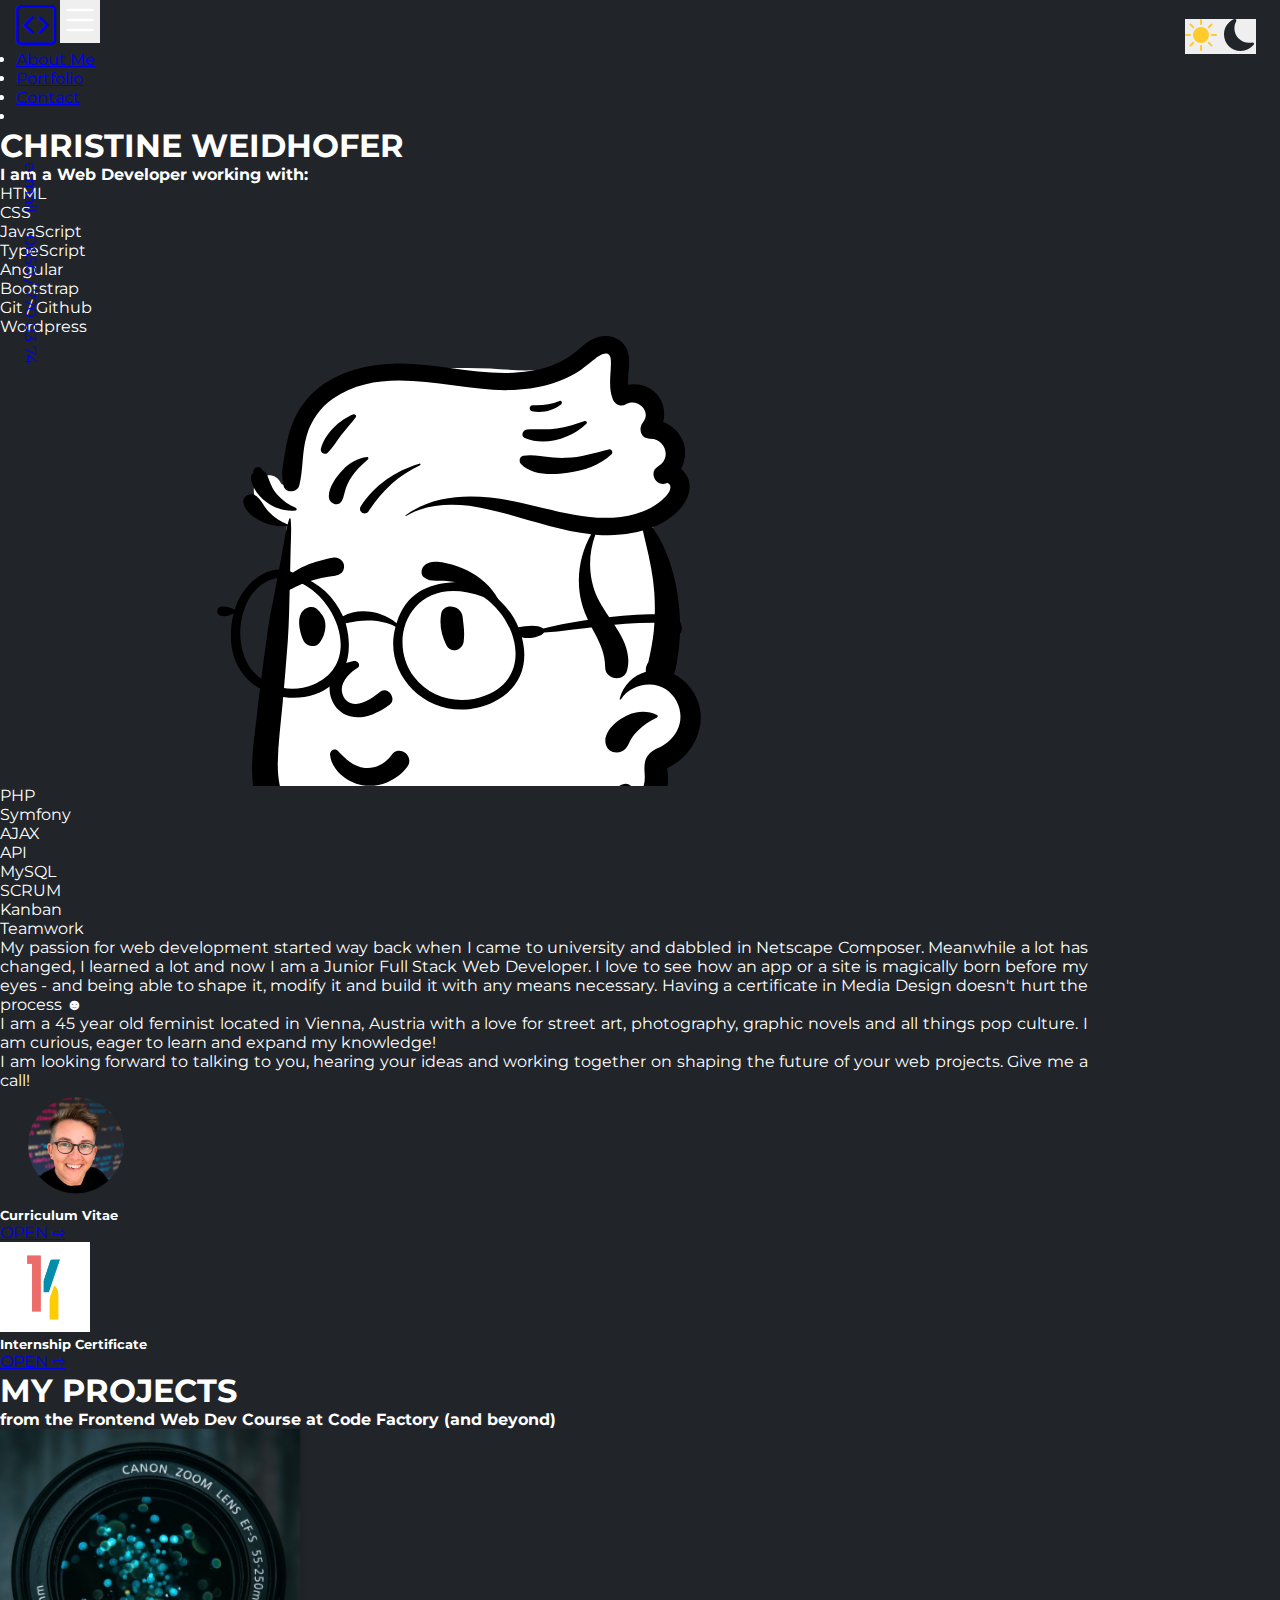
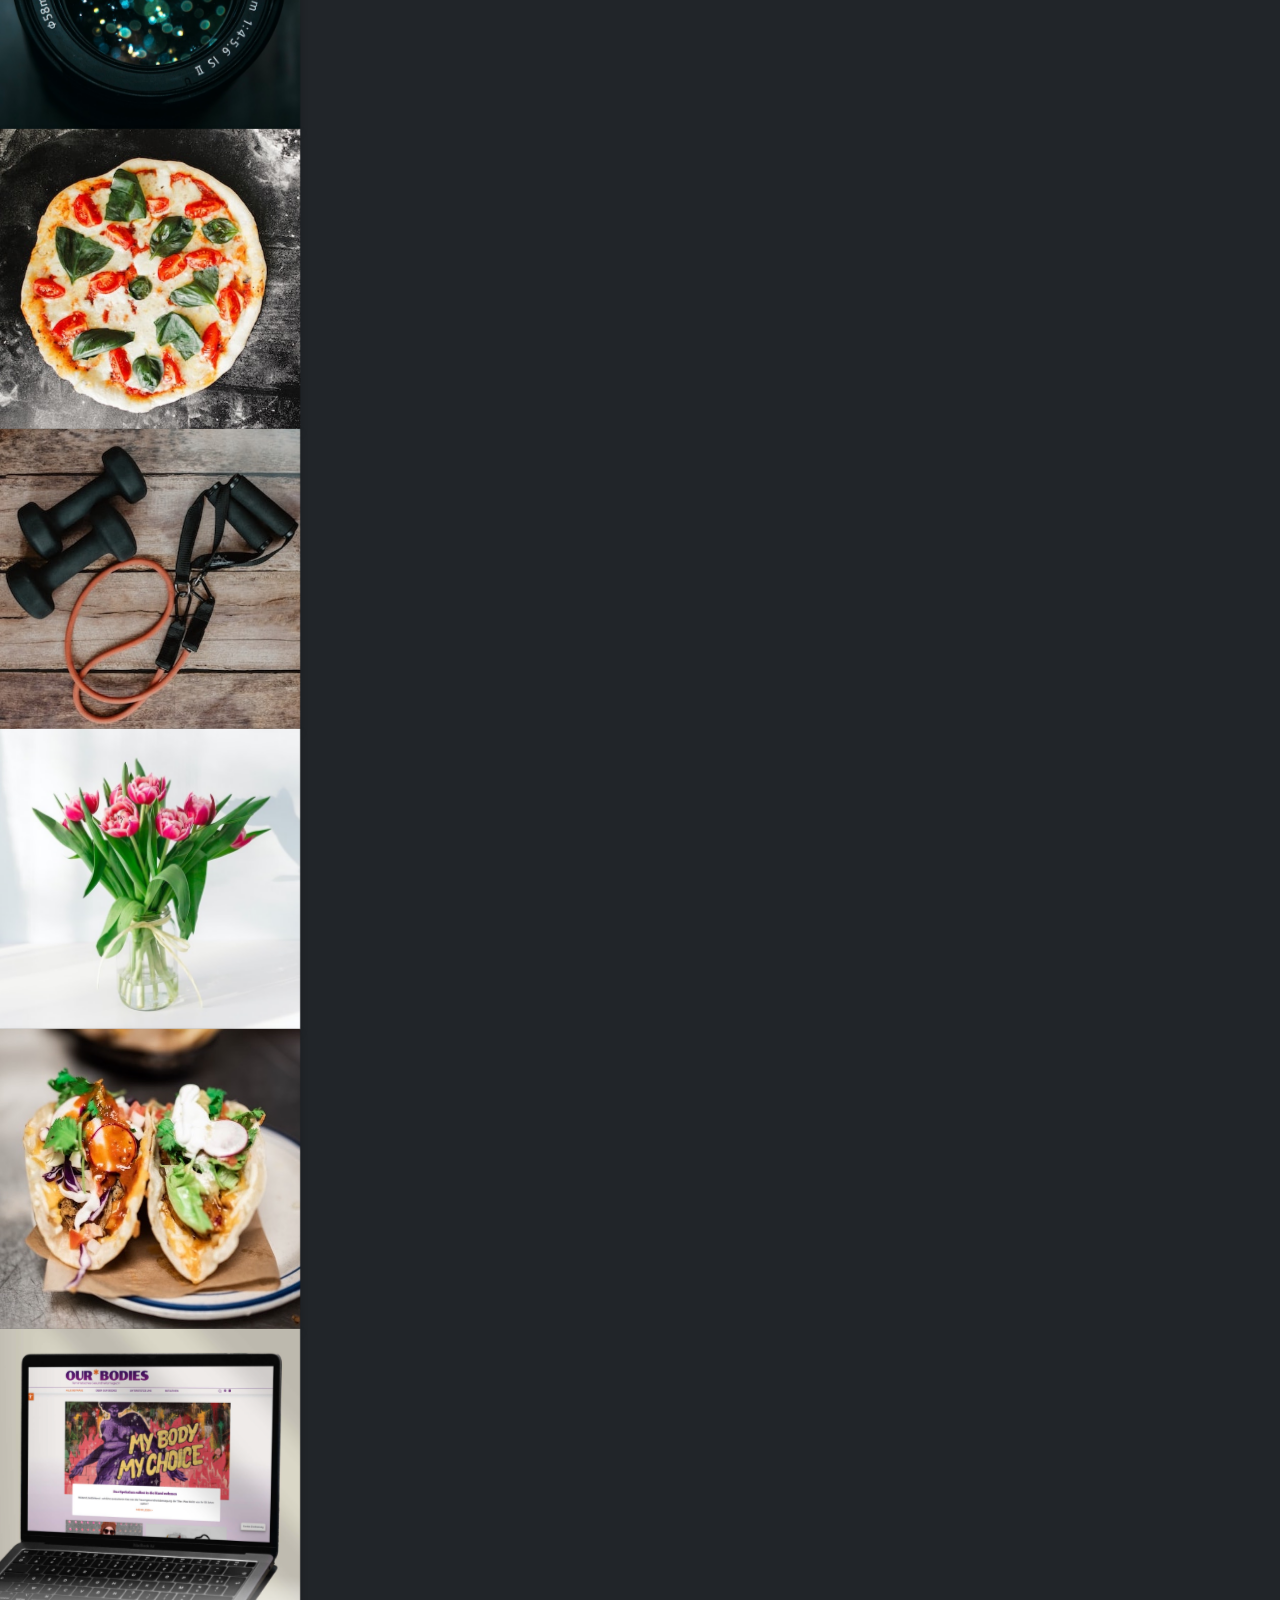
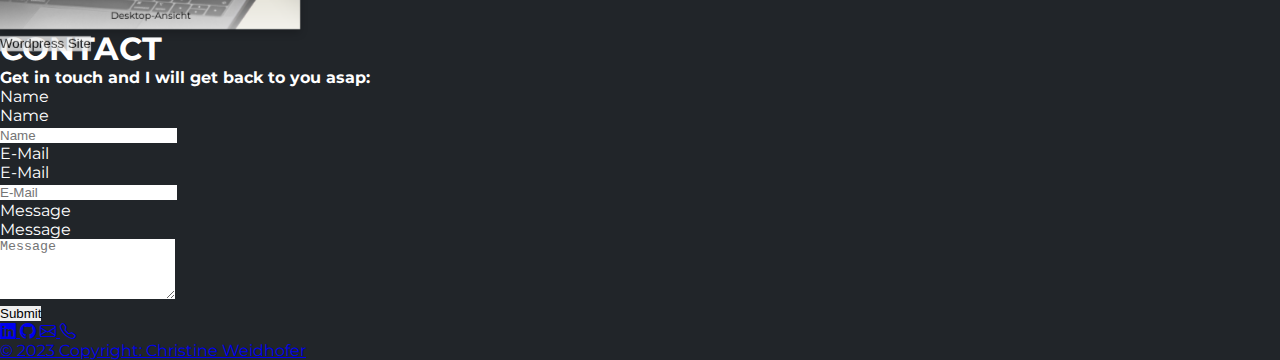
==== commit deb98b2b: "change text" ====
--- a/index.html
+++ b/index.html
@@ -76,31 +76,31 @@
       <!-- Skill-Section -->
       <div class="avatar-wrapper row row-cols-3 g-0 my-5 mx-auto">
         <ul class="d-flex flex-column justify-content-evenly align-items-center position-relative">
-          <li class="bg-warning rounded-pill text-dark fw-bold my-1 py-2 px-4 animate__animated animate__backInLeft">HTML</li>
-          <li class="bg-warning rounded-pill text-dark fw-bold my-1 py-2 px-4 animate__animated animate__backInLeft animate__delay-1s">CSS</li>
-          <li class="bg-warning rounded-pill text-dark fw-bold my-1 py-2 px-4 animate__animated animate__backInLeft animate__delay-2s">JavaScript</li>
-          <li class="bg-warning rounded-pill text-dark fw-bold my-1 py-2 px-4 animate__animated animate__backInLeft animate__delay-3s">TypeScript</li>
-          <li class="bg-warning rounded-pill text-dark fw-bold my-1 py-2 px-4 animate__animated animate__backInLeft animate__delay-3s">Angular</li>
-          <li class="bg-warning rounded-pill text-dark fw-bold my-1 py-2 px-4 animate__animated animate__backInLeft animate__delay-2s">Bootstrap</li>
-          <li class="bg-warning rounded-pill text-dark fw-bold my-1 py-2 px-4 animate__animated animate__backInLeft animate__delay-1s">Git / Github</li>
-          <li class="bg-warning rounded-pill text-dark fw-bold my-1 py-2 px-4 animate__animated animate__backInLeft">Wordpress</li>
+          <li class="bg-warning rounded-pill text-dark fw-bold my-1 py-2 px-2 px-md-4 animate__animated animate__backInLeft">HTML</li>
+          <li class="bg-warning rounded-pill text-dark fw-bold my-1 py-2 px-2 px-md-4 animate__animated animate__backInLeft animate__delay-1s">CSS</li>
+          <li class="bg-warning rounded-pill text-dark fw-bold my-1 py-2 px-2 px-md-4 animate__animated animate__backInLeft animate__delay-2s">JavaScript</li>
+          <li class="bg-warning rounded-pill text-dark fw-bold my-1 py-2 px-2 px-md-4 animate__animated animate__backInLeft animate__delay-3s">TypeScript</li>
+          <li class="bg-warning rounded-pill text-dark fw-bold my-1 py-2 px-2 px-md-4 animate__animated animate__backInLeft animate__delay-3s">Angular</li>
+          <li class="bg-warning rounded-pill text-dark fw-bold my-1 py-2 px-2 px-md-4 animate__animated animate__backInLeft animate__delay-2s">Bootstrap</li>
+          <li class="bg-warning rounded-pill text-dark fw-bold my-1 py-2 px-2 px-md-4 animate__animated animate__backInLeft animate__delay-1s">Git / Github</li>
+          <li class="bg-warning rounded-pill text-dark fw-bold my-1 py-2 px-2 px-md-4 animate__animated animate__backInLeft">Wordpress</li>
         </ul>
         <div class="avatar"></div>
         <ul class="d-flex flex-column justify-content-evenly align-items-center position-relative">
-          <li class="bg-warning rounded-pill text-dark fw-bold my-1 py-2 px-4 animate__animated animate__backInRight">PHP</li>
-          <li class="bg-warning rounded-pill text-dark fw-bold my-1 py-2 px-4 animate__animated animate__backInRight animate__delay-1s">Symfony</li>
-          <li class="bg-warning rounded-pill text-dark fw-bold my-1 py-2 px-4 animate__animated animate__backInRight animate__delay-2s">AJAX</li>
-          <li class="bg-warning rounded-pill text-dark fw-bold my-1 py-2 px-4 animate__animated animate__backInRight animate__delay-3s">API</li>
-          <li class="bg-warning rounded-pill text-dark fw-bold my-1 py-2 px-4 animate__animated animate__backInRight animate__delay-3s">MySQL</li>
-          <li class="bg-warning rounded-pill text-dark fw-bold my-1 py-2 px-4 animate__animated animate__backInRight animate__delay-2s">SCRUM</li>
-          <li class="bg-warning rounded-pill text-dark fw-bold my-1 py-2 px-4 animate__animated animate__backInRight animate__delay-1s">Kanban</li>
-          <li class="bg-warning rounded-pill text-dark fw-bold my-1 py-2 px-4 animate__animated animate__backInRight">Teamwork</li>
+          <li class="bg-warning rounded-pill text-dark fw-bold my-1 py-2 px-2 px-md-4 animate__animated animate__backInDown">PHP</li>
+          <li class="bg-warning rounded-pill text-dark fw-bold my-1 py-2 px-2 px-md-4 animate__animated animate__backInDown animate__delay-1s">Symfony</li>
+          <li class="bg-warning rounded-pill text-dark fw-bold my-1 py-2 px-2 px-md-4 animate__animated animate__backInDown animate__delay-2s">AJAX</li>
+          <li class="bg-warning rounded-pill text-dark fw-bold my-1 py-2 px-2 px-md-4 animate__animated animate__backInDown animate__delay-3s">API</li>
+          <li class="bg-warning rounded-pill text-dark fw-bold my-1 py-2 px-2 px-md-4 animate__animated animate__backInDown animate__delay-3s">MySQL</li>
+          <li class="bg-warning rounded-pill text-dark fw-bold my-1 py-2 px-2 px-md-4 animate__animated animate__backInDown animate__delay-2s">SCRUM</li>
+          <li class="bg-warning rounded-pill text-dark fw-bold my-1 py-2 px-2 px-md-4 animate__animated animate__backInDown animate__delay-1s">Kanban</li>
+          <li class="bg-warning rounded-pill text-dark fw-bold my-1 py-2 px-2 px-md-4 animate__animated animate__backInDown">Teamwork</li>
         </ul>
       </div>
 
       <!-- Avatar-Section End -->
       <div class="about-text shadow rounded p-5 my-5 mx-auto">
-        <p>My passion for web development started way back when I came to university and dabbled in Netscape Composer. Meanwhile a lot has changed and I am on my way to become a Full Stack Web Developer. I love to see how an app or a site is magically born before my eyes - and being able to shape it, modify it and build it with any means necessary. Having a certificate in Media Design doesn't hurt the process &#9787;</p>
+        <p>My passion for web development started way back when I came to university and dabbled in Netscape Composer. Meanwhile a lot has changed, I learned a lot and now I am a Junior Full Stack Web Developer. I love to see how an app or a site is magically born before my eyes - and being able to shape it, modify it and build it with any means necessary. Having a certificate in Media Design doesn't hurt the process &#9787;</p>
         <p>I am a 45 year old feminist located in Vienna, Austria with a love for street art, photography, graphic novels and all things pop culture. I am curious, eager to learn and expand my knowledge!</p>
         <p>I am looking forward to talking to you, hearing your ideas and working together on shaping the future of your web projects. Give me a call!</p>
       </div>
